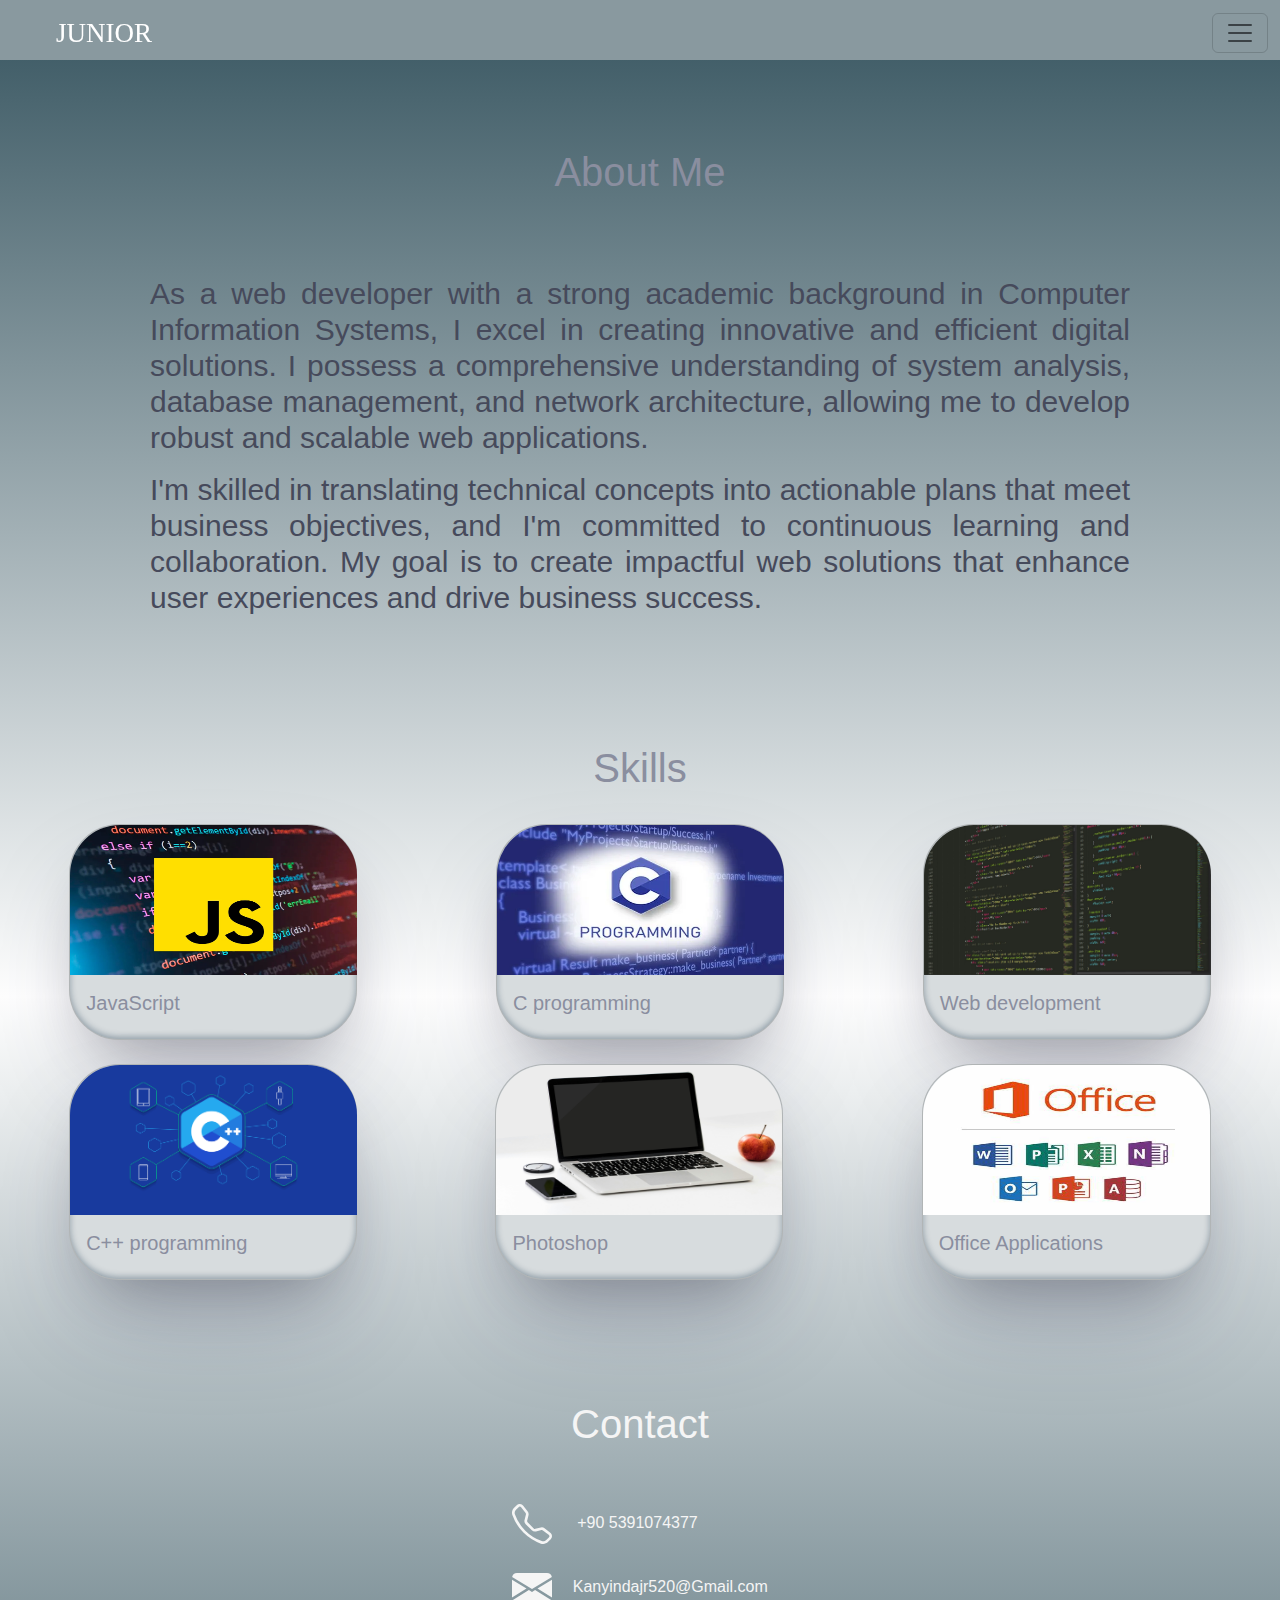
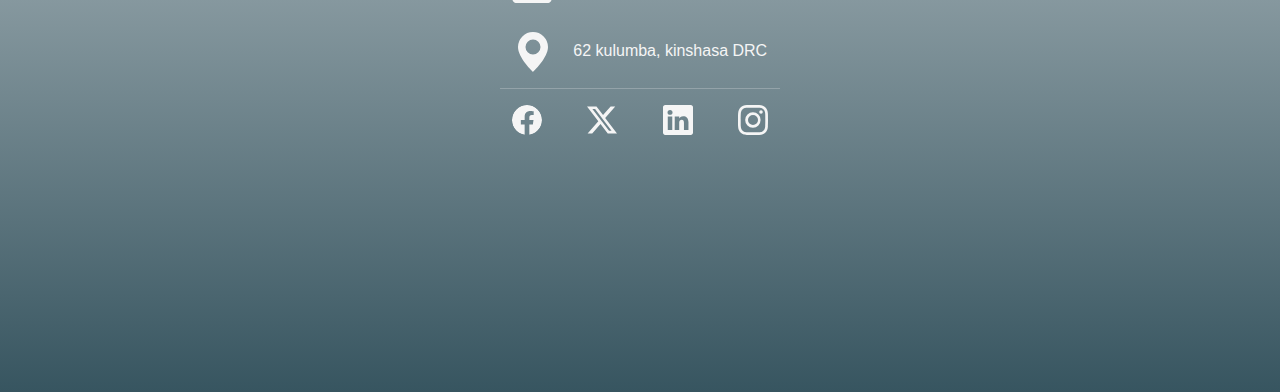
==== Portfolio-content.htm @ 4eac3f3f "Add files via upload" ====
<!DOCTYPE html>
<html lang="en">
  <head>
    <meta charset="UTF-8" />
    <meta name="viewport" content="width=device-width, initial-scale=1.0" />
    <link
      href="https://cdn.jsdelivr.net/npm/bootstrap@5.3.3/dist/css/bootstrap.min.css"
      rel="stylesheet"
      integrity="sha384-QWTKZyjpPEjISv5WaRU9OFeRpok6YctnYmDr5pNlyT2bRjXh0JMhjY6hW+ALEwIH"
      crossorigin="anonymous"
    />
    <script src="https://cdn.jsdelivr.net/npm/bootstrap@5.3.3/dist/js/bootstrap.bundle.min.js"></script>
    <link rel="stylesheet" href="Portfolio-content.css" />
    <title>My portfolio</title>
  </head>
  <body>
    <!--============NAVBAR ==========================-->

    <nav
      class="navbar body-tertiary fixed-top"
      style="background-color: #8b9ba1f9; height: 60px"
    >
      <div class="container-fluid">
        <a class="navbar-brand name" href="index.html">JUNIOR</a>
        <button
          class="navbar-toggler"
          type="button"
          data-bs-toggle="offcanvas"
          data-bs-target="#offcanvasNavbar"
          aria-controls="offcanvasNavbar"
          aria-label="Toggle navigation"
        >
          <span class="navbar-toggler-icon"></span>
        </button>
        <div
          class="offcanvas offcanvas-end"
          tabindex="-1"
          id="offcanvasNavbar"
          aria-labelledby="offcanvasNavbarLabel"
        >
          <div class="offcanvas-header" style="background-color: #424e52f9">
            <h5 class="offcanvas-title" id="offcanvasNavbarLabel">Menu</h5>
            <button
              type="button"
              class="btn-close"
              data-bs-dismiss="offcanvas"
              aria-label="Close"
            ></button>
          </div>
          <div class="offcanvas-body" style="background-color: #424e52f9">
            <ul class="navbar-nav justify-content-end flex-grow-1 pe-3">
              <li class="nav-item">
                <a
                  id="menu-list"
                  class="nav-link active"
                  aria-current="page"
                  href="index.html"
                  >Home</a
                >
              </li>
              <li class="nav-item">
                <a
                  id="menu-list"
                  class="nav-link active"
                  aria-current="page"
                  href="Portfolio-content.htm"
                  >About</a
                >
              </li>
              <li class="nav-item">
                <a
                  class="nav-link active"
                  id="menu-list"
                  aria-current="page"
                  href="#skills"
                  >Skills</a
                >
              </li>

              <li class="nav-item">
                <a
                  class="nav-link active"
                  id="menu-list"
                  aria-current="page"
                  href="#contact"
                  >Contact</a
                >
              </li>
            </ul>
          </div>
        </div>
      </div>
    </nav>
    <section>
      <!--=============ABOUT SECTOIN=========================================-->
      <div class="container1 about">
        <br /><br />

        <div class="content1">
          <center><h1>About Me</h1></center>
          <br /><br />
          <div class="text">
            <h5 class="card-title"></h5>
            <br />
            <h5 id="content1-text">
              <p class="card-text">
                As a web developer with a strong academic background in Computer
                Information Systems, I excel in creating innovative and
                efficient digital solutions. I possess a comprehensive
                understanding of system analysis, database management, and
                network architecture, allowing me to develop robust and scalable
                web applications.
              </p>
              <p>
                I'm skilled in translating technical concepts into actionable
                plans that meet business objectives, and I'm committed to
                continuous learning and collaboration. My goal is to create
                impactful web solutions that enhance user experiences and drive
                business success.
              </p>
            </h5>
          </div>
        </div>
      </div>
      <br /id="skills"><br />
      <br />
      <!--===================SKILLS SECTION========================================-->
      <div class="container2">
        <center><h1>Skills</h1></center>
        <br />
        <div class="d-flex justify-content-around" id="d-flex">
          <div class="card" style="width: 18rem">
            <img
              src="/Images/JavaScript un lenguaje de programación.webp"
              class="card-img-top"
              alt="..."
              id="card-images"
            />
            <div class="card-body">
              <h5 class="card-title">JavaScript</h5>
            </div>
          </div>
          <div class="card" style="width: 18rem">
            <img
              src="/Images/c-language-500x500.webp"
              class="card-img-top"
              alt="..."
              id="card-images"
            />
            <div class="card-body">
              <h5 class="card-title">C programming</h5>
            </div>
          </div>

          <div class="card" style="width: 18rem">
            <img
              src="/Images/web development.jpg"
              class="card-img-top"
              alt="..."
              id="card-images"
            />
            <div class="card-body">
              <h5 class="card-title">Web development</h5>
            </div>
          </div>
        </div>
        <br />
        <div class="d-flex justify-content-around">
          <div class="card" style="width: 18rem">
            <img
              src="/Images/C ++.png "
              class="card-img-top"
              alt="..."
              id="card-images"
            />
            <div class="card-body">
              <h5 class="card-title">C++ programming</h5>
            </div>
          </div>
          <div class="card" style="width: 18rem">
            <!--==================== carousel================================-->
            <div
              id="carouselExampleAutoplaying"
              class="carousel slide"
              data-bs-ride="carousel"
            >
              <div class="carousel-inner">
                <div class="carousel-item active">
                  <img
                    src="/Images/ph1.jpg"
                    class="d-block w-100"
                    alt="..."
                    id="card-images"
                  />
                </div>
                <div class="carousel-item">
                  <img
                    src="/Images/photoshop1.png"
                    class="d-block w-100"
                    alt="..."
                    id="card-images"
                  />
                </div>
                <div class="carousel-item">
                  <img
                    src="/Images/photo2.jpg"
                    class="d-block w-100"
                    alt="..."
                    id="card-images"
                  />
                </div>
                <div class="carousel-item">
                  <img
                    src="/Images/pexels-samma97-6155010.jpg"
                    class="d-block w-100"
                    alt="..."
                    id="card-images"
                  />
                </div>
                <div class="carousel-item">
                  <img
                    src="/Images/pexels-tranmautritam-326502.jpg"
                    class="d-block w-100"
                    alt="..."
                    id="card-images"
                  />
                </div>
                <div class="carousel-item">
                  <img
                    src="/Images/photo3.jpg"
                    class="d-block w-100"
                    alt="..."
                    id="card-images"
                  />
                </div>
              </div>
              <button
                class="carousel-control-prev"
                type="button"
                data-bs-target="#carouselExampleAutoplaying"
                data-bs-slide="prev"
              >
                <span class="visually-hidden">Previous</span>
              </button>
              <button
                class="carousel-control-next"
                type="button"
                data-bs-target="#carouselExampleAutoplaying"
                data-bs-slide="next"
              >
                <span class="visually-hidden">Next</span>
              </button>
            </div>
            <div class="card-body">
              <h5 class="card-title">Photoshop</h5>
            </div>
          </div>
          <div class="card">
            <img
              src="/Images/office.jpg"
              class="card-img-top"
              alt="..."
              id="card-images2"
            />
            <div class="card-body">
              <h5 class="card-title">Office Applications</h5>
            </div>
          </div>
        </div>
      </div>
      <br /><br />
      <!--=================Contact section ==================-->
      <div class="container3" id="contact">
        <center><h1>Contact</h1></center>
        <div class="text-center">
          <br />
          <br />
          <div class="content3">
            <!--====== phone - email - adress======-->
            <span class="phone" style="margin-left: -70px"
              ><svg
                xmlns="http://www.w3.org/2000/svg"
                width="40"
                height="40"
                fill="currentColor"
                class="bi bi-telephone"
                viewBox="0 0 16 16"
              >
                <path
                  d="M3.654 1.328a.678.678 0 0 0-1.015-.063L1.605 2.3c-.483.484-.661 1.169-.45 1.77a17.6 17.6 0 0 0 4.168 6.608 17.6 17.6 0 0 0 6.608 4.168c.601.211 1.286.033 1.77-.45l1.034-1.034a.678.678 0 0 0-.063-1.015l-2.307-1.794a.68.68 0 0 0-.58-.122l-2.19.547a1.75 1.75 0 0 1-1.657-.459L5.482 8.062a1.75 1.75 0 0 1-.46-1.657l.548-2.19a.68.68 0 0 0-.122-.58zM1.884.511a1.745 1.745 0 0 1 2.612.163L6.29 2.98c.329.423.445.974.315 1.494l-.547 2.19a.68.68 0 0 0 .178.643l2.457 2.457a.68.68 0 0 0 .644.178l2.189-.547a1.75 1.75 0 0 1 1.494.315l2.306 1.794c.829.645.905 1.87.163 2.611l-1.034 1.034c-.74.74-1.846 1.065-2.877.702a18.6 18.6 0 0 1-7.01-4.42 18.6 18.6 0 0 1-4.42-7.009c-.362-1.03-.037-2.137.703-2.877z"
                />
              </svg>

              &emsp; +90 5391074377 <br
            /></span>
            <br />
            <span class="Email"
              ><svg
                xmlns="http://www.w3.org/2000/svg"
                width="40"
                height="40"
                fill="currentColor"
                class="bi bi-envelope-fill"
                viewBox="0 0 16 16"
              >
                <path
                  d="M.05 3.555A2 2 0 0 1 2 2h12a2 2 0 0 1 1.95 1.555L8 8.414zM0 4.697v7.104l5.803-3.558zM6.761 8.83l-6.57 4.027A2 2 0 0 0 2 14h12a2 2 0 0 0 1.808-1.144l-6.57-4.027L8 9.586zm3.436-.586L16 11.801V4.697z"
                />
              </svg>
              &emsp;Kanyindajr520@Gmail.com</span
            >
            <br />
            <br />
            <span class="adress">
              <svg
                xmlns="http://www.w3.org/2000/svg"
                width="40"
                height="40"
                fill="currentColor"
                class="bi bi-geo-alt-fill"
                viewBox="0 0 16 16"
              >
                <path
                  d="M8 16s6-5.686 6-10A6 6 0 0 0 2 6c0 4.314 6 10 6 10m0-7a3 3 0 1 1 0-6 3 3 0 0 1 0 6"
                /></svg
              >&emsp; 62 kulumba, kinshasa DRC
            </span>
            <span class=""></span>
          </div>
          <center><hr / style="width: 280px;"></center>
          <!--=======Social media icons =======-->
          <span class="facebook" id="social-medias"
            ><a href="https://www.facebook.com/login.php/"
              ><svg
                style="border-radius: 50%"
                xmlns="http://www.w3.org/2000/svg"
                width="30"
                height="30"
                fill="currentColor"
                class="bi bi-facebook"
                viewBox="0 0 16 16"
              >
                <path
                  d="M16 8.049c0-4.446-3.582-8.05-8-8.05C3.58 0-.002 3.603-.002 8.05c0 4.017 2.926 7.347 6.75 7.951v-5.625h-2.03V8.05H6.75V6.275c0-2.017 1.195-3.131 3.022-3.131.876 0 1.791.157 1.791.157v1.98h-1.009c-.993 0-1.303.621-1.303 1.258v1.51h2.218l-.354 2.326H9.25V16c3.824-.604 6.75-3.934 6.75-7.951"
                /></svg></a
          ></span>
          &emsp; &emsp;
          <span class="twitter" id="social-medias">
            <a href="https://x.com/">
              <svg
                xmlns="http://www.w3.org/2000/svg"
                width="30"
                height="30"
                fill="currentColor"
                class="bi bi-twitter-x"
                viewBox="0 0 16 16"
              >
                <path
                  d="M12.6.75h2.454l-5.36 6.142L16 15.25h-4.937l-3.867-5.07-4.425 5.07H.316l5.733-6.57L0 .75h5.063l3.495 4.633L12.601.75Zm-.86 13.028h1.36L4.323 2.145H2.865z"
                /></svg></a
          ></span>
          &emsp; &emsp;
          <span class="linkedin" id="social-medias">
            <a href="https://www.linkedin.com/feed/">
              <svg
                xmlns="http://www.w3.org/2000/svg"
                width="30"
                height="30"
                fill="currentColor"
                class="bi bi-linkedin"
                viewBox="0 0 16 16"
              >
                <path
                  d="M0 1.146C0 .513.526 0 1.175 0h13.65C15.474 0 16 .513 16 1.146v13.708c0 .633-.526 1.146-1.175 1.146H1.175C.526 16 0 15.487 0 14.854zm4.943 12.248V6.169H2.542v7.225zm-1.2-8.212c.837 0 1.358-.554 1.358-1.248-.015-.709-.52-1.248-1.342-1.248S2.4 3.226 2.4 3.934c0 .694.521 1.248 1.327 1.248zm4.908 8.212V9.359c0-.216.016-.432.08-.586.173-.431.568-.878 1.232-.878.869 0 1.216.662 1.216 1.634v3.865h2.401V9.25c0-2.22-1.184-3.252-2.764-3.252-1.274 0-1.845.7-2.165 1.193v.025h-.016l.016-.025V6.169h-2.4c.03.678 0 7.225 0 7.225z"
                /></svg></a
          ></span>
          &emsp; &emsp;
          <span class="instagram" id="social-medias">
            <a href="https://www.instagram.com/accounts/login/">
              <svg
                xmlns="http://www.w3.org/2000/svg"
                width="30"
                height="30"
                fill="currentColor"
                class="bi bi-instagram"
                viewBox="0 0 16 16"
              >
                <path
                  d="M8 0C5.829 0 5.556.01 4.703.048 3.85.088 3.269.222 2.76.42a3.9 3.9 0 0 0-1.417.923A3.9 3.9 0 0 0 .42 2.76C.222 3.268.087 3.85.048 4.7.01 5.555 0 5.827 0 8.001c0 2.172.01 2.444.048 3.297.04.852.174 1.433.372 1.942.205.526.478.972.923 1.417.444.445.89.719 1.416.923.51.198 1.09.333 1.942.372C5.555 15.99 5.827 16 8 16s2.444-.01 3.298-.048c.851-.04 1.434-.174 1.943-.372a3.9 3.9 0 0 0 1.416-.923c.445-.445.718-.891.923-1.417.197-.509.332-1.09.372-1.942C15.99 10.445 16 10.173 16 8s-.01-2.445-.048-3.299c-.04-.851-.175-1.433-.372-1.941a3.9 3.9 0 0 0-.923-1.417A3.9 3.9 0 0 0 13.24.42c-.51-.198-1.092-.333-1.943-.372C10.443.01 10.172 0 7.998 0zm-.717 1.442h.718c2.136 0 2.389.007 3.232.046.78.035 1.204.166 1.486.275.373.145.64.319.92.599s.453.546.598.92c.11.281.24.705.275 1.485.039.843.047 1.096.047 3.231s-.008 2.389-.047 3.232c-.035.78-.166 1.203-.275 1.485a2.5 2.5 0 0 1-.599.919c-.28.28-.546.453-.92.598-.28.11-.704.24-1.485.276-.843.038-1.096.047-3.232.047s-2.39-.009-3.233-.047c-.78-.036-1.203-.166-1.485-.276a2.5 2.5 0 0 1-.92-.598 2.5 2.5 0 0 1-.6-.92c-.109-.281-.24-.705-.275-1.485-.038-.843-.046-1.096-.046-3.233s.008-2.388.046-3.231c.036-.78.166-1.204.276-1.486.145-.373.319-.64.599-.92s.546-.453.92-.598c.282-.11.705-.24 1.485-.276.738-.034 1.024-.044 2.515-.045zm4.988 1.328a.96.96 0 1 0 0 1.92.96.96 0 0 0 0-1.92m-4.27 1.122a4.109 4.109 0 1 0 0 8.217 4.109 4.109 0 0 0 0-8.217m0 1.441a2.667 2.667 0 1 1 0 5.334 2.667 2.667 0 0 1 0-5.334"
                /></svg></a
          ></span>
        </div>
      </div>
    </section>
  </body>
</html>
---- Portfolio-content.css ----
body {
  margin: 0%;
}
section {
  background-image: linear-gradient(rgb(55, 85, 96), white, rgb(55, 85, 96));
}
.name {
  font-size: 27px;
  color: white;
  text-decoration: none;
  padding-left: 44px;
  font-family: Cambria, Cochin, Georgia, Times, "Times New Roman", serif;
}

#menu-list {
  color: azure;
  font-family: "Segoe UI", Tahoma, Geneva, Verdana, sans-serif;
}

/* About section */
.container1 {
  font-family: "Segoe UI", Tahoma, Geneva, Verdana, sans-serif;
  color: rgb(138, 142, 159);
}
.content1 {
  padding-top: 100px;
  padding-left: 150px;
  padding-right: 150px;
  height: 39rem;
}
#content1-text {
  font-size: 30px;
  text-align: justify;
  color: rgb(70, 74, 91);
}
.container2 {
  height: 38rem;
  font-family: "Segoe UI", Tahoma, Geneva, Verdana, sans-serif;
  color: rgb(138, 142, 159);
}
#card-images {
  height: 150px;
  width: 287px;
  border-top-left-radius: 50px;
  border-top-right-radius: 50px;
}
#card-images2 {
  height: 150px;
  width: 287px;
  border-top-left-radius: 50px;
  border-top-right-radius: 50px;
}
.card {
  background-color: rgb(215, 220, 222);
  border-radius: 50px;
  width: "18rem";
  font-family: "Segoe UI", Tahoma, Geneva, Verdana, sans-serif;
  color: rgb(138, 142, 159);
  box-shadow: rgba(50, 50, 93, 0.25) 0px 50px 100px -20px,
    rgba(0, 0, 0, 0.3) 0px 30px 60px -30px,
    rgba(10, 37, 64, 0.35) 0px -2px 6px 0px inset;
}
.container3 {
  font-family: "Segoe UI", Tahoma, Geneva, Verdana, sans-serif;
  color: whitesmoke;
  height: 37rem;
}
#social-medias > a {
  background-color: transparent;
  color: whitesmoke;
}
@media (max-width: 1000px) {
  #content1-text {
    font-size: 21px;
    color: rgb(70, 74, 91);
  }
  .content1 {
    padding-top: 100px;
    padding-left: 80px;
    padding-right: 80px;
    height: 39rem;
  }
}

@media (max-width: 769px) {
  #content1-text {
    font-size: 17px;
    color: rgb(70, 74, 91);
  }
  .content1 {
    padding-top: 100px;
    padding-left: 80px;
    padding-right: 80px;
    height: 39rem;
  }
  #card-images2 {
    height: 150px;
    width: 144px;
    border-top-left-radius: 50px;
    border-top-right-radius: 50px;
  }
  #card-images {
    height: 150px;
    width: 144px;
    border-top-left-radius: 50px;
    border-top-right-radius: 50px;
    position: relative;
  }
  .d-flex {
    height: 17rem;
    padding: 20px;
  }
  .card-title {
    font-size: 15px;
  }
}
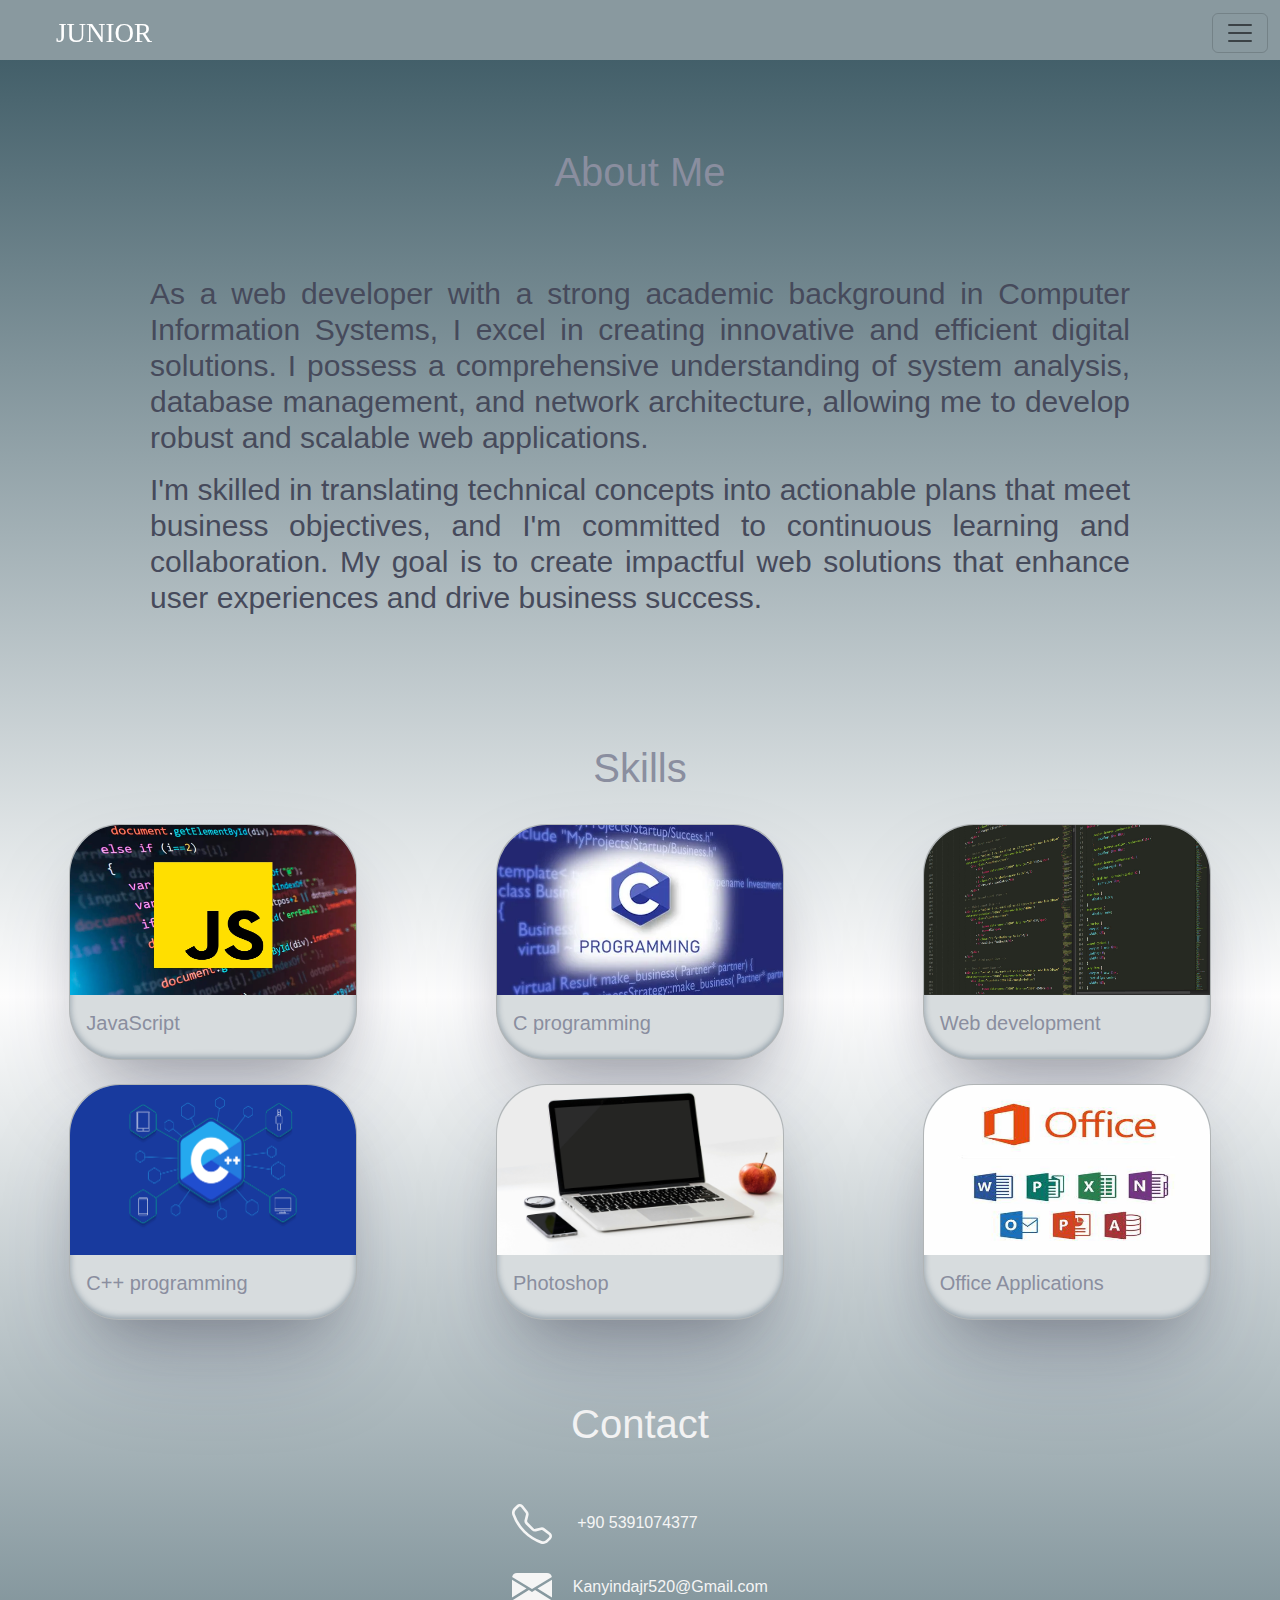
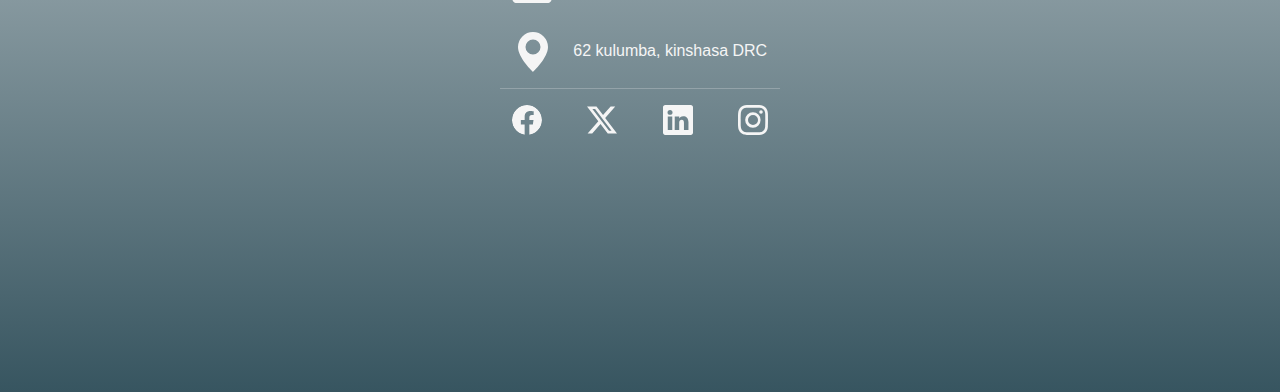
==== commit cc58b843: "Update Portfolio-content.htm" ====
--- a/Portfolio-content.htm
+++ b/Portfolio-content.htm
@@ -9,15 +9,15 @@
       integrity="sha384-QWTKZyjpPEjISv5WaRU9OFeRpok6YctnYmDr5pNlyT2bRjXh0JMhjY6hW+ALEwIH"
       crossorigin="anonymous"
     />
-    <script src="https://cdn.jsdelivr.net/npm/bootstrap@5.3.3/dist/js/bootstrap.bundle.min.js"></script>
     <link rel="stylesheet" href="Portfolio-content.css" />
     <title>My portfolio</title>
   </head>
   <body>
-    <!--============NAVBAR ==========================-->
+    <!--===================  NAVBAR  ======================-->
 
     <nav
       class="navbar body-tertiary fixed-top"
+      id="navbar"
       style="background-color: #8b9ba1f9; height: 60px"
     >
       <div class="container-fluid">
@@ -94,11 +94,12 @@
     <section>
       <!--=============ABOUT SECTOIN=========================================-->
       <div class="container1 about">
-        <br /><br />
+        <br />
+        <br />
 
         <div class="content1">
           <center><h1>About Me</h1></center>
-          <br /><br />
+          <br id="break" /><br id="break" />
           <div class="text">
             <h5 class="card-title"></h5>
             <br />
@@ -122,10 +123,10 @@
           </div>
         </div>
       </div>
-      <br /id="skills"><br />
+      <br /id="break"> <br /id="break">
       <br />
       <!--===================SKILLS SECTION========================================-->
-      <div class="container2">
+      <div class="container2" id="skills">
         <center><h1>Skills</h1></center>
         <br />
         <div class="d-flex justify-content-around" id="d-flex">
@@ -255,12 +256,12 @@
               <h5 class="card-title">Photoshop</h5>
             </div>
           </div>
-          <div class="card">
+          <div class="card" style="width: 18rem">
             <img
               src="/Images/office.jpg"
               class="card-img-top"
               alt="..."
-              id="card-images2"
+              id="card-images"
             />
             <div class="card-body">
               <h5 class="card-title">Office Applications</h5>
@@ -268,13 +269,12 @@
           </div>
         </div>
       </div>
-      <br /><br />
+      <br / id="break"><br />
       <!--=================Contact section ==================-->
       <div class="container3" id="contact">
         <center><h1>Contact</h1></center>
         <div class="text-center">
-          <br />
-          <br />
+          <br / id="break"> <br />
           <div class="content3">
             <!--====== phone - email - adress======-->
             <span class="phone" style="margin-left: -70px"
@@ -392,5 +392,7 @@
         </div>
       </div>
     </section>
+
+    <script src="https://cdn.jsdelivr.net/npm/bootstrap@5.3.3/dist/js/bootstrap.bundle.min.js"></script>
   </body>
 </html>
--- a/Portfolio-content.css
+++ b/Portfolio-content.css
@@ -7,11 +7,12 @@
 .name {
   font-size: 27px;
   color: white;
-  text-decoration: none;
   padding-left: 44px;
-  font-family: Cambria, Cochin, Georgia, Times, "Times New Roman", serif;
-}
-
+  font-family: Georgia, "Times New Roman", Times, serif;
+}
+.name:hover {
+  color: whitesmoke;
+}
 #menu-list {
   color: azure;
   font-family: "Segoe UI", Tahoma, Geneva, Verdana, sans-serif;
@@ -33,20 +34,22 @@
   text-align: justify;
   color: rgb(70, 74, 91);
 }
+
+/* Skills section*/
 .container2 {
   height: 38rem;
   font-family: "Segoe UI", Tahoma, Geneva, Verdana, sans-serif;
   color: rgb(138, 142, 159);
 }
 #card-images {
-  height: 150px;
-  width: 287px;
+  height: 170px;
+  width: auto;
   border-top-left-radius: 50px;
   border-top-right-radius: 50px;
 }
 #card-images2 {
-  height: 150px;
-  width: 287px;
+  height: 170px;
+  width: auto;
   border-top-left-radius: 50px;
   border-top-right-radius: 50px;
 }
@@ -60,6 +63,8 @@
     rgba(0, 0, 0, 0.3) 0px 30px 60px -30px,
     rgba(10, 37, 64, 0.35) 0px -2px 6px 0px inset;
 }
+
+/* Contact section*/
 .container3 {
   font-family: "Segoe UI", Tahoma, Geneva, Verdana, sans-serif;
   color: whitesmoke;
@@ -69,48 +74,160 @@
   background-color: transparent;
   color: whitesmoke;
 }
-@media (max-width: 1000px) {
+@media (max-width: 1024px) {
+  body {
+    margin: 0%;
+  }
+  #offcanvasNavbar {
+    font-size: 10px;
+  }
+  .navbar-toggler:focus {
+    outline-width: 0;
+    box-shadow: none;
+    border: 0px;
+  }
+
+  .navbar-toggler-icon {
+    width: 20px;
+    height: 20px;
+  }
+  .name {
+    font-size: 16px;
+    padding-left: 10px;
+    text-decoration: none;
+  }
+  .disabled {
+    pointer-events: none;
+    opacity: 0.3;
+  }
+
+  h5 {
+    font-size: 13px;
+  }
+  h1 {
+    font-size: 15px;
+  }
+  /* About me section*/
   #content1-text {
-    font-size: 21px;
+    font-size: 20px;
     color: rgb(70, 74, 91);
   }
   .content1 {
-    padding-top: 100px;
-    padding-left: 80px;
-    padding-right: 80px;
-    height: 39rem;
-  }
-}
-
-@media (max-width: 769px) {
+    padding-top: 50px;
+    padding-left: 20px;
+    padding-right: 20px;
+    height: auto;
+  }
+
+  #card-images {
+    height: 137px;
+    width: auto;
+    border-radius: 10px;
+    border-bottom-left-radius: 0px;
+    border-bottom-right-radius: 0px;
+  }
+  .card {
+    border-radius: 10px;
+  }
+
+  .card-title {
+    font-size: 12px;
+  }
+  .container3 {
+    font-size: 10px;
+    height: 12rem;
+  }
+  .container3 svg {
+    height: 14px;
+    width: 14px;
+  }
+  .phone {
+    padding-left: 19px;
+  }
+
+  #break {
+    display: none;
+  }
+  .container2 {
+    height: auto;
+  }
+}
+
+@media (max-width: 600px) {
+  body {
+    margin: 0%;
+  }
+  #offcanvasNavbar {
+    font-size: 10px;
+  }
+  .navbar-toggler:focus {
+    outline-width: 0;
+    box-shadow: none;
+    border: 0px;
+  }
+
+  .navbar-toggler-icon {
+    width: 20px;
+    height: 20px;
+  }
+  .name {
+    font-size: 16px;
+    padding-left: 10px;
+    text-decoration: none;
+  }
+  .disabled {
+    pointer-events: none;
+    opacity: 0.3;
+  }
+
+  h5 {
+    font-size: 13px;
+  }
+  h1 {
+    font-size: 15px;
+  }
+  /* About me section*/
   #content1-text {
-    font-size: 17px;
+    font-size: 10px;
     color: rgb(70, 74, 91);
   }
   .content1 {
-    padding-top: 100px;
-    padding-left: 80px;
-    padding-right: 80px;
-    height: 39rem;
-  }
-  #card-images2 {
-    height: 150px;
-    width: 144px;
-    border-top-left-radius: 50px;
-    border-top-right-radius: 50px;
-  }
+    padding-top: 50px;
+    padding-left: 20px;
+    padding-right: 20px;
+    height: auto;
+  }
+
   #card-images {
-    height: 150px;
-    width: 144px;
-    border-top-left-radius: 50px;
-    border-top-right-radius: 50px;
-    position: relative;
-  }
-  .d-flex {
-    height: 17rem;
-    padding: 20px;
-  }
+    height: 80px;
+    width: auto;
+    border-radius: 10px;
+    border-bottom-left-radius: 0px;
+    border-bottom-right-radius: 0px;
+  }
+  .card {
+    border-radius: 10px;
+  }
+
   .card-title {
-    font-size: 15px;
-  }
-}
+    font-size: 7px;
+  }
+  .container3 {
+    font-size: 10px;
+    height: 12rem;
+  }
+  .container3 svg {
+    height: 14px;
+    width: 14px;
+  }
+  .phone {
+    padding-left: 19px;
+  }
+
+  #break {
+    display: none;
+  }
+  .container2 {
+    height: auto;
+  }
+}
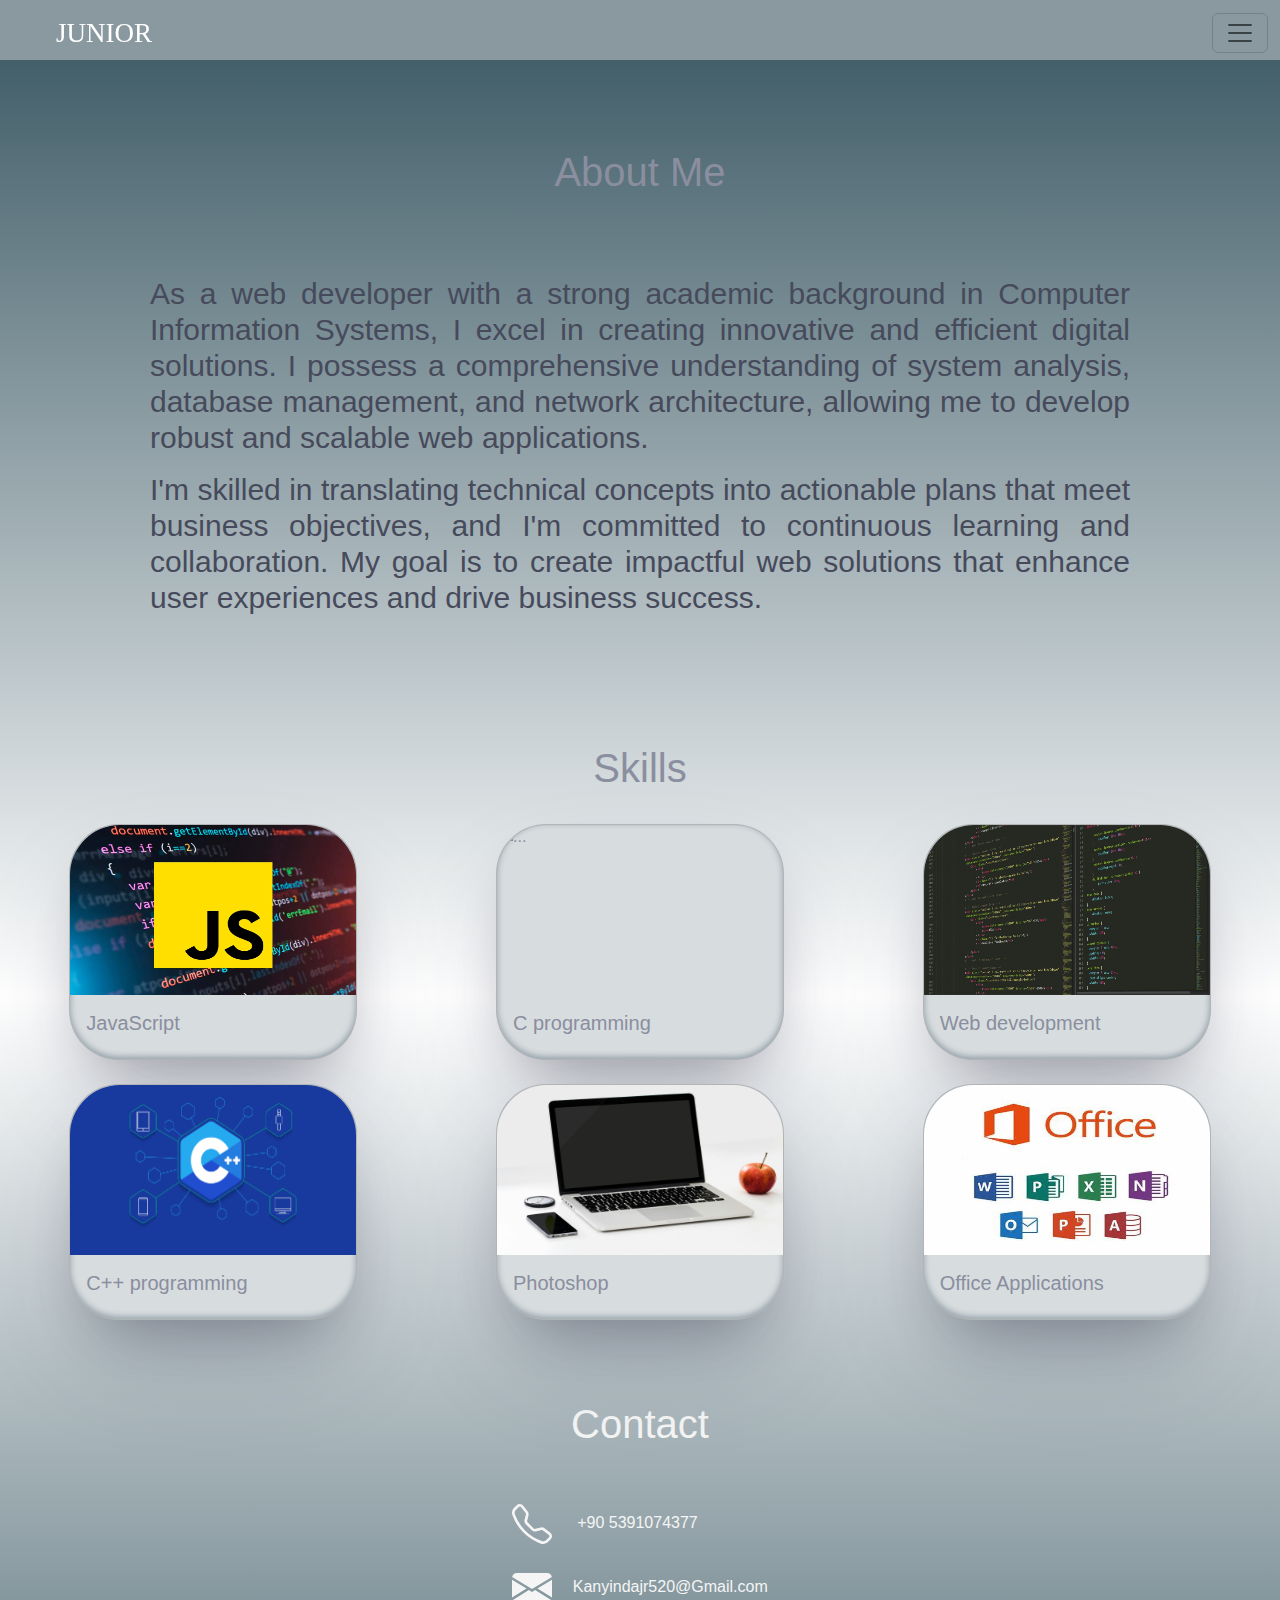
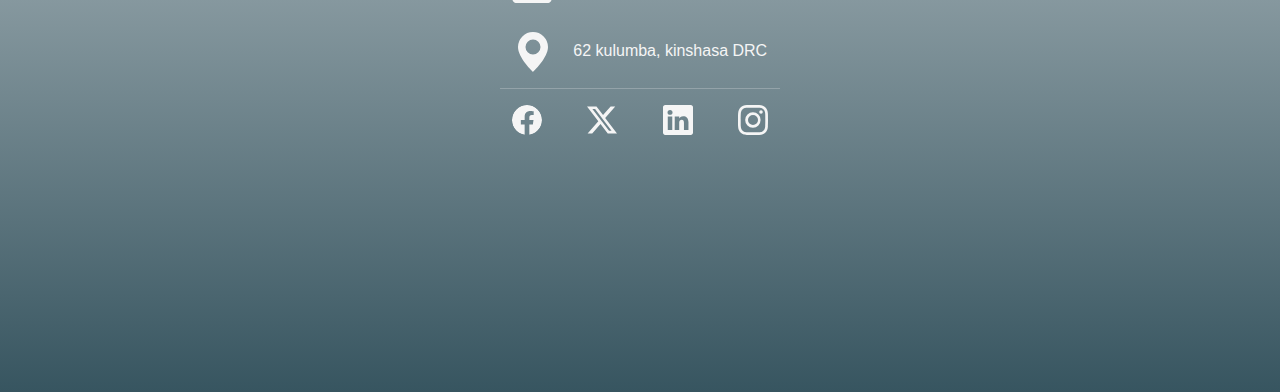
==== commit 1d1c0a30: "Update Portfolio-content.htm" ====
--- a/Portfolio-content.htm
+++ b/Portfolio-content.htm
@@ -143,7 +143,7 @@
           </div>
           <div class="card" style="width: 18rem">
             <img
-              src="/Images/c-language-500x500.webp"
+              src="c-language-500x500.webp"
               class="card-img-top"
               alt="..."
               id="card-images"
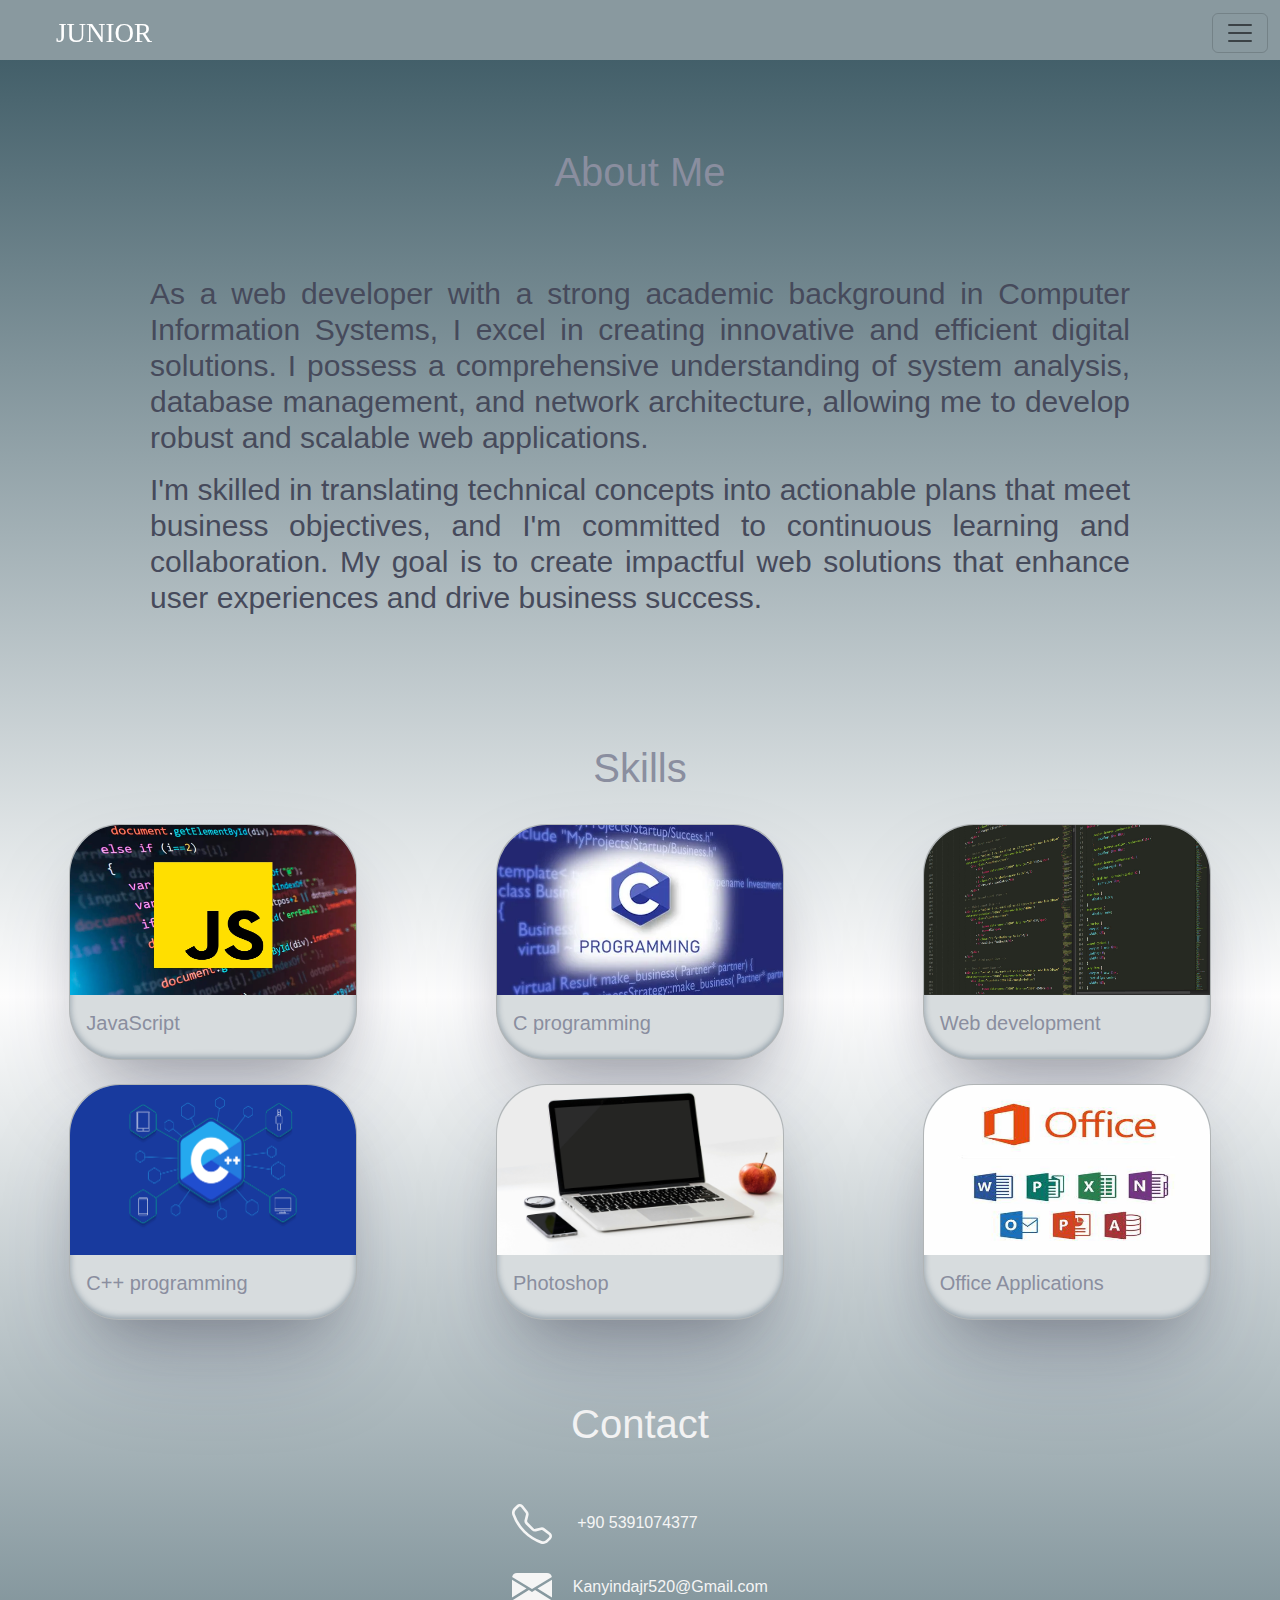
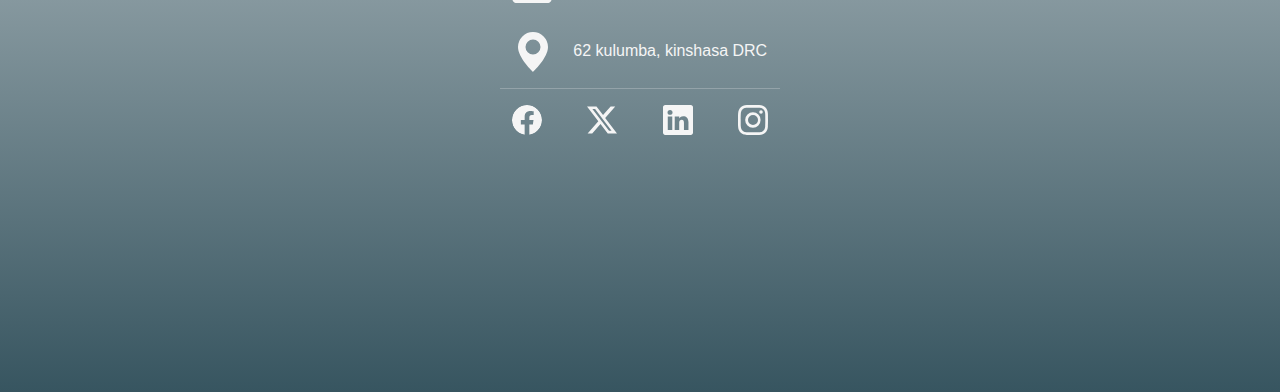
==== commit f2eaa605: "Update Portfolio-content.htm" ====
--- a/Portfolio-content.htm
+++ b/Portfolio-content.htm
@@ -132,7 +132,7 @@
         <div class="d-flex justify-content-around" id="d-flex">
           <div class="card" style="width: 18rem">
             <img
-              src="/Images/JavaScript un lenguaje de programación.webp"
+              src="Images/JavaScript un lenguaje de programación.webp"
               class="card-img-top"
               alt="..."
               id="card-images"
@@ -143,7 +143,7 @@
           </div>
           <div class="card" style="width: 18rem">
             <img
-              src="c-language-500x500.webp"
+              src="Images/c-language-500x500.webp"
               class="card-img-top"
               alt="..."
               id="card-images"
@@ -155,7 +155,7 @@
 
           <div class="card" style="width: 18rem">
             <img
-              src="/Images/web development.jpg"
+              src="Images/web development.jpg"
               class="card-img-top"
               alt="..."
               id="card-images"
@@ -169,7 +169,7 @@
         <div class="d-flex justify-content-around">
           <div class="card" style="width: 18rem">
             <img
-              src="/Images/C ++.png "
+              src="Images/C ++.png "
               class="card-img-top"
               alt="..."
               id="card-images"
@@ -188,47 +188,47 @@
               <div class="carousel-inner">
                 <div class="carousel-item active">
                   <img
-                    src="/Images/ph1.jpg"
-                    class="d-block w-100"
-                    alt="..."
-                    id="card-images"
-                  />
-                </div>
-                <div class="carousel-item">
-                  <img
-                    src="/Images/photoshop1.png"
-                    class="d-block w-100"
-                    alt="..."
-                    id="card-images"
-                  />
-                </div>
-                <div class="carousel-item">
-                  <img
-                    src="/Images/photo2.jpg"
-                    class="d-block w-100"
-                    alt="..."
-                    id="card-images"
-                  />
-                </div>
-                <div class="carousel-item">
-                  <img
-                    src="/Images/pexels-samma97-6155010.jpg"
-                    class="d-block w-100"
-                    alt="..."
-                    id="card-images"
-                  />
-                </div>
-                <div class="carousel-item">
-                  <img
-                    src="/Images/pexels-tranmautritam-326502.jpg"
-                    class="d-block w-100"
-                    alt="..."
-                    id="card-images"
-                  />
-                </div>
-                <div class="carousel-item">
-                  <img
-                    src="/Images/photo3.jpg"
+                    src="Images/ph1.jpg"
+                    class="d-block w-100"
+                    alt="..."
+                    id="card-images"
+                  />
+                </div>
+                <div class="carousel-item">
+                  <img
+                    src="Images/photoshop1.png"
+                    class="d-block w-100"
+                    alt="..."
+                    id="card-images"
+                  />
+                </div>
+                <div class="carousel-item">
+                  <img
+                    src="Images/photo2.jpg"
+                    class="d-block w-100"
+                    alt="..."
+                    id="card-images"
+                  />
+                </div>
+                <div class="carousel-item">
+                  <img
+                    src="Images/pexels-samma97-6155010.jpg"
+                    class="d-block w-100"
+                    alt="..."
+                    id="card-images"
+                  />
+                </div>
+                <div class="carousel-item">
+                  <img
+                    src="Images/pexels-tranmautritam-326502.jpg"
+                    class="d-block w-100"
+                    alt="..."
+                    id="card-images"
+                  />
+                </div>
+                <div class="carousel-item">
+                  <img
+                    src="Images/photo3.jpg"
                     class="d-block w-100"
                     alt="..."
                     id="card-images"
@@ -258,7 +258,7 @@
           </div>
           <div class="card" style="width: 18rem">
             <img
-              src="/Images/office.jpg"
+              src="Images/office.jpg"
               class="card-img-top"
               alt="..."
               id="card-images"
